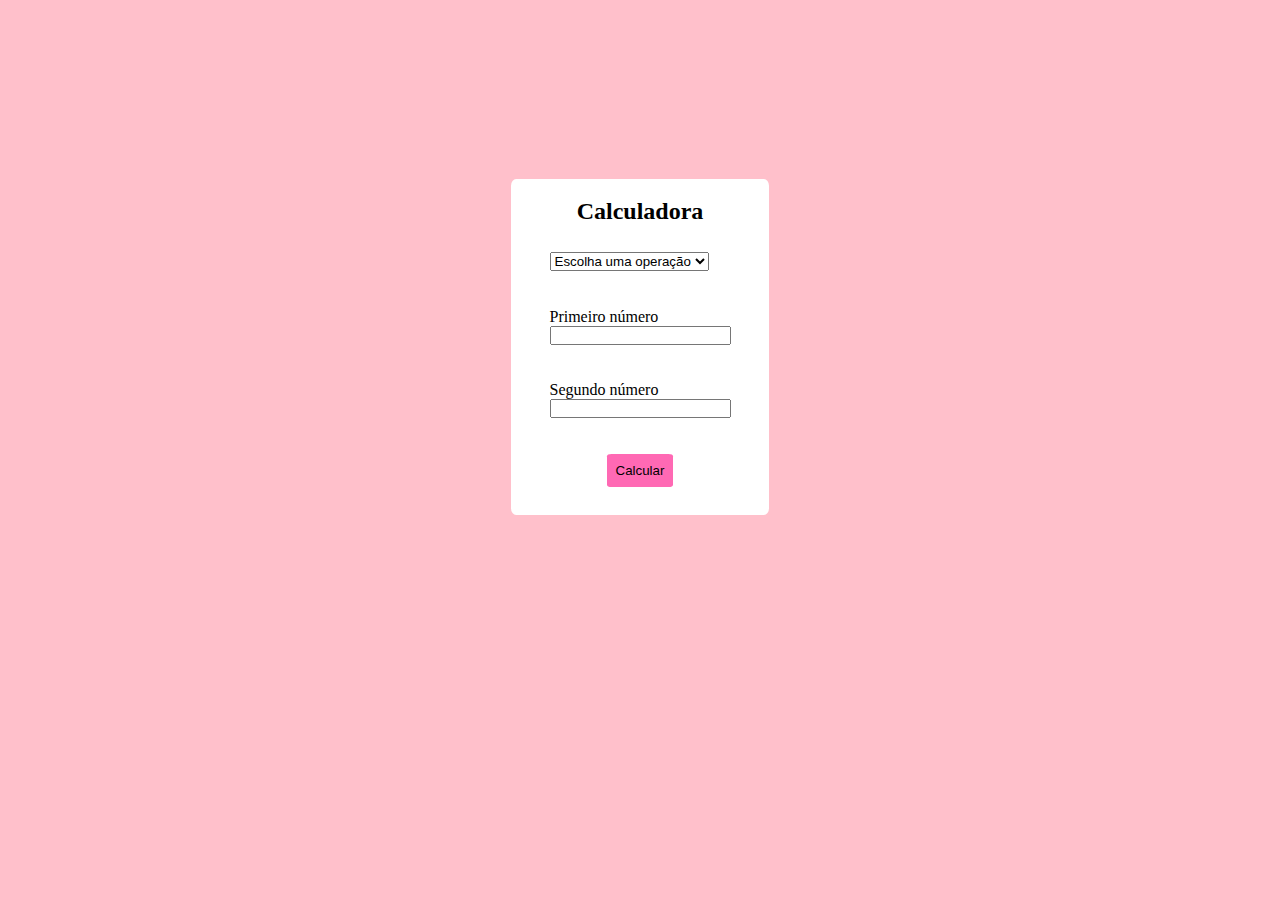
==== calculadora/index.html @ 0238d15e "Add files via upload" ====
<!DOCTYPE html>
<html lang="pt-br">
<head>
    <meta charset="UTF-8">
    <meta name="viewport" content="width=device-width, initial-scale=1.0">
    <title>Calculadora</title>
    <link rel="stylesheet" href="style.css">
    <script src="script.js"></script>
</head>
<body>
    <div id="calculadora">
        <form method="post">
            <h2 class="centralizar">Calculadora</h2>
            <br>
            <div>
                <select name="operacao" id="operacao">
                    <option selected disabled>Escolha uma operação</option>
                    <option value="adicao">+ (adição)</option>
                    <option value="subtracao">- (subtração)</option>
                    <option value="multiplicação">x (multiplicação)</option>
                    <option value="divisão">÷ (divisão)</option>
                </select>
            </div>
            <br>
            <div>
                <label for="numero1">Primeiro número</label>
                <br>
                <input type="text" id="numero1" name="numero1">
            </div>
            <br>
            <div>
                <label for="numero2">Segundo número</label>
                <br>
                <input type="text" id="numero2" name="numero2">
            </div>
            <br>
            <div class="centralizar">
                <button id="calcular" type="button" onclick="calcular()">Calcular</button>
            </div>
        </form>
    </div>
</body>
</html>
---- calculadora/style.css ----
* {
    margin: 0;
    padding: 0;
}

body {
    background-color: pink;
    display: flex;
    justify-content: center;
    margin-block: 14%;
}

#calculadora {
    background-color: white;
    padding: 1.5%;
    padding-inline: 3%;
    border-radius: 2%;
}

button {
    background-color: hotpink;
    border: 0;
    padding: 5%;
    border-radius: 7%;
}

.centralizar {
    text-align: center;
}

form div {
    margin-block: 5%;
}
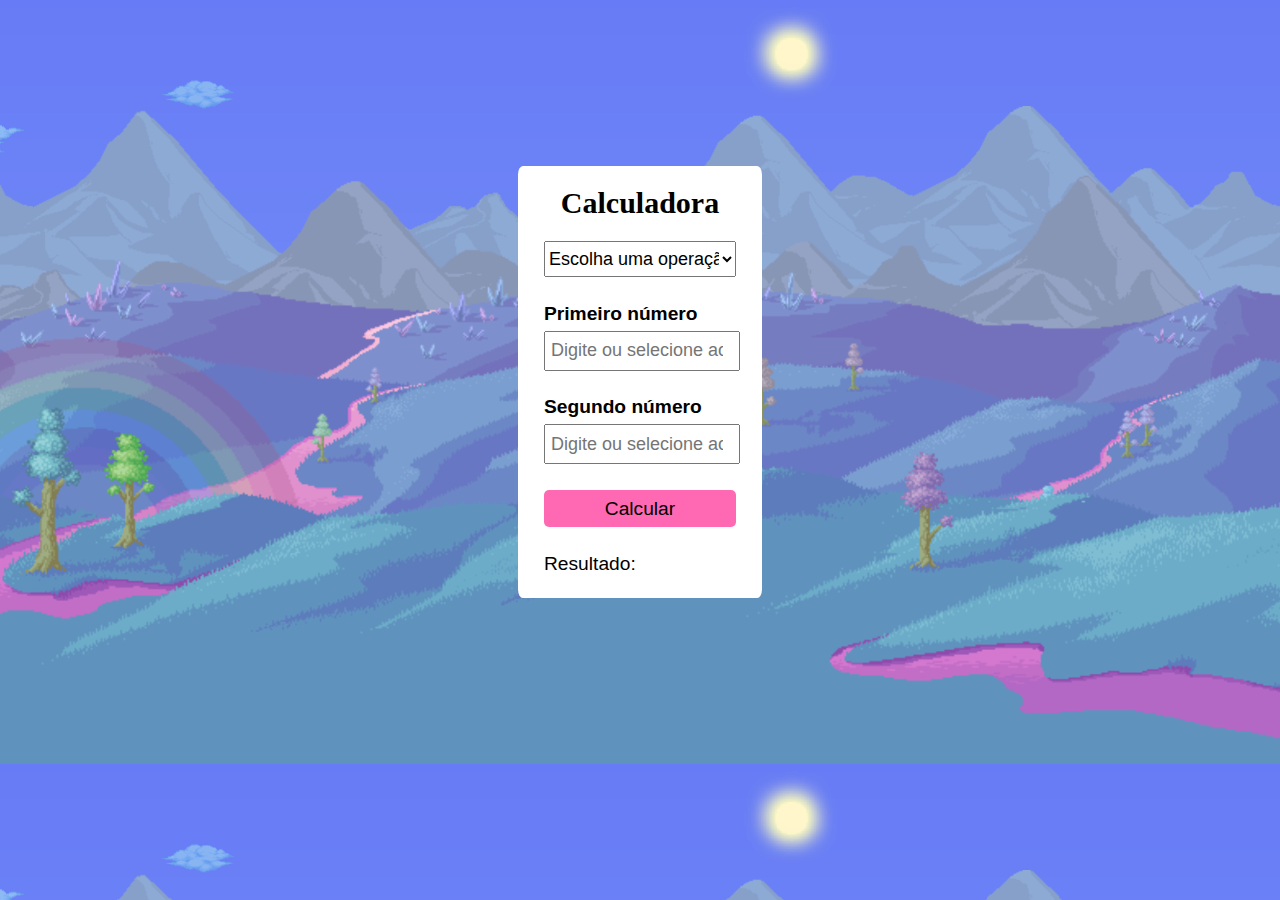
==== commit 6aedc249: "Add files via upload" ====
--- a/calculadora/index.html
+++ b/calculadora/index.html
@@ -17,25 +17,32 @@
                     <option selected disabled>Escolha uma operação</option>
                     <option value="adicao">+ (adição)</option>
                     <option value="subtracao">- (subtração)</option>
-                    <option value="multiplicação">x (multiplicação)</option>
-                    <option value="divisão">÷ (divisão)</option>
+                    <option value="multiplicacao">* (multiplicação)</option>
+                    <option value="divisao">÷ (divisão)</option>
                 </select>
             </div>
             <br>
             <div>
                 <label for="numero1">Primeiro número</label>
                 <br>
-                <input type="text" id="numero1" name="numero1">
+                <input type="number" id="numero1" name="numero1" placeholder=" Digite ou selecione ao lado">
             </div>
             <br>
             <div>
                 <label for="numero2">Segundo número</label>
                 <br>
-                <input type="text" id="numero2" name="numero2">
+                <input type="number" id="numero2" name="numero2" placeholder=" Digite ou selecione ao lado">
             </div>
             <br>
             <div class="centralizar">
-                <button id="calcular" type="button" onclick="calcular()">Calcular</button>
+                <button id="botaoCalcular" type="button" onclick="calcular()">Calcular</button>
+            </div>
+            <br>
+            <div id="resultado">
+                <p>
+                    Resultado:
+                </p>
+                <p id="mostrarResultado"></p>
             </div>
         </form>
     </div>
--- a/calculadora/style.css
+++ b/calculadora/style.css
@@ -4,24 +4,35 @@
 }
 
 body {
-    background-color: pink;
+    /*background-color: pink;*/
+    background-image: url(background.png);
+    background-size: cover;
     display: flex;
     justify-content: center;
-    margin-block: 14%;
+    margin-block: 13%;
 }
 
 #calculadora {
     background-color: white;
     padding: 1.5%;
-    padding-inline: 3%;
+    padding-inline: 2%;
     border-radius: 2%;
+    width: 15%;
 }
 
 button {
     background-color: hotpink;
     border: 0;
-    padding: 5%;
-    border-radius: 7%;
+    padding: 4%;
+    border-radius: 5px;
+    font-size: larger;
+    width: 100%;
+}
+
+button:hover{
+    color: white;
+    transition: background-color 0.5s ease, color 0.5s ease, transform 0.5s;
+    cursor: none;
 }
 
 .centralizar {
@@ -29,5 +40,42 @@
 }
 
 form div {
-    margin-block: 5%;
+    margin-block: 2%;
+}
+
+h2 {
+    font-size: 30px;
+}
+
+label {
+    font-size: larger;
+    font-family: Arial, Helvetica, sans-serif;
+    font-weight: bolder;
+}
+
+input {
+    height: 4vmin;
+    width: 100%;
+    margin-top: 3%;
+    font-size: large;
+}
+
+#operacao {
+    height: 4vmin;
+    font-size: large;
+    width: 100%;
+}
+
+#resultado {
+    display: flex;
+}
+
+#resultado p{
+    padding-right: 5%;
+    font-size: larger;
+    font-family: Arial, Helvetica, sans-serif;
+}
+
+#mostrarResultado {
+    font-weight: bolder;
 }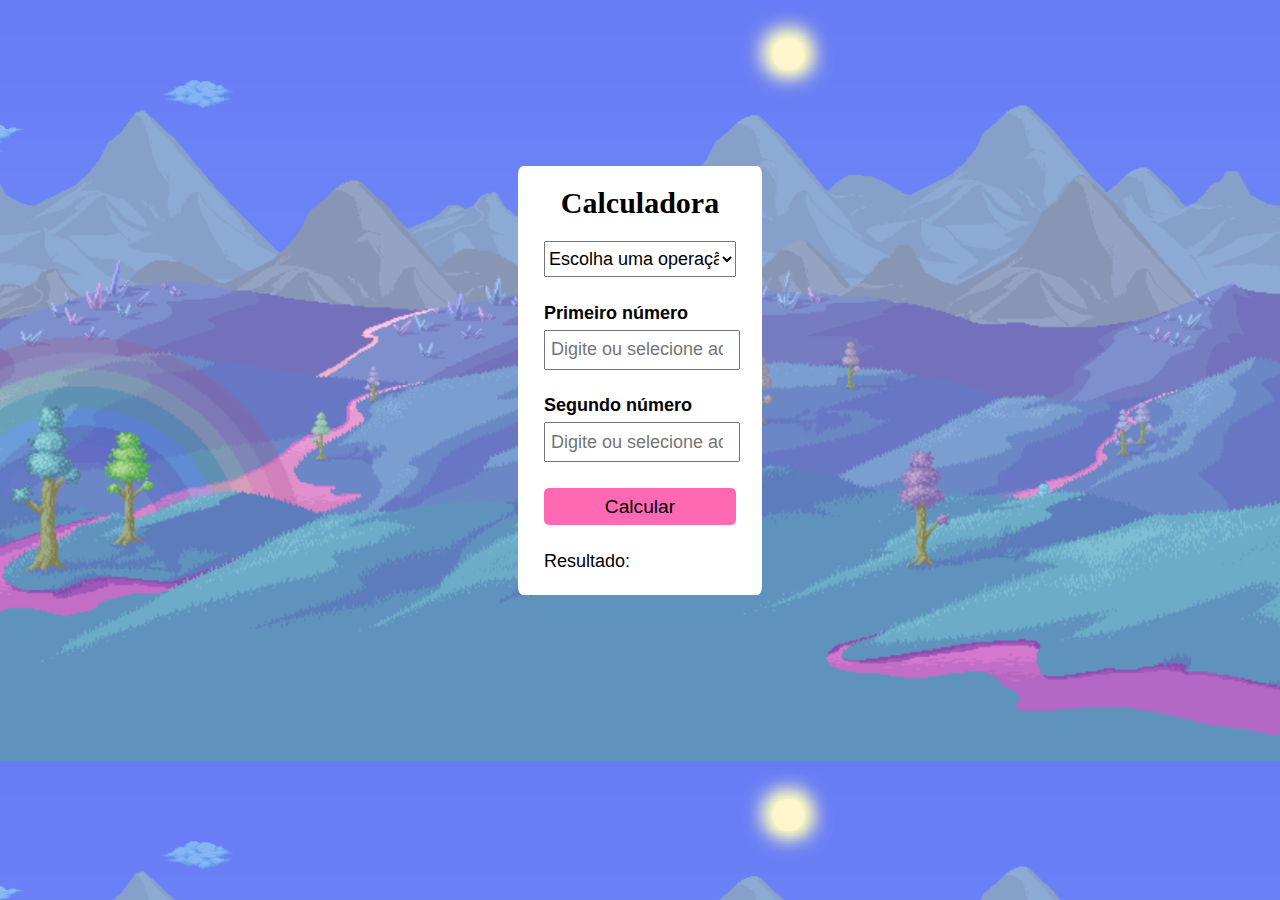
==== commit 9a283349: "Add files via upload" ====
--- a/calculadora/index.html
+++ b/calculadora/index.html
@@ -15,23 +15,23 @@
             <div>
                 <select name="operacao" id="operacao">
                     <option selected disabled>Escolha uma operação</option>
-                    <option value="adicao">+ (adição)</option>
-                    <option value="subtracao">- (subtração)</option>
-                    <option value="multiplicacao">* (multiplicação)</option>
-                    <option value="divisao">÷ (divisão)</option>
+                    <option value="adicao">(+) adição</option>
+                    <option value="subtracao">(-) subtração</option>
+                    <option value="multiplicacao">(*) multiplicação</option>
+                    <option value="divisao">(÷) divisão</option>
                 </select>
             </div>
             <br>
             <div>
                 <label for="numero1">Primeiro número</label>
                 <br>
-                <input type="number" id="numero1" name="numero1" placeholder=" Digite ou selecione ao lado">
+                <input type="number" id="numero1" name="numero1" placeholder=" Digite ou selecione ao lado →">
             </div>
             <br>
             <div>
                 <label for="numero2">Segundo número</label>
                 <br>
-                <input type="number" id="numero2" name="numero2" placeholder=" Digite ou selecione ao lado">
+                <input type="number" id="numero2" name="numero2" placeholder=" Digite ou selecione ao lado →">
             </div>
             <br>
             <div class="centralizar">
--- a/calculadora/style.css
+++ b/calculadora/style.css
@@ -4,7 +4,6 @@
 }
 
 body {
-    /*background-color: pink;*/
     background-image: url(background.png);
     background-size: cover;
     display: flex;
@@ -48,9 +47,9 @@
 }
 
 label {
-    font-size: larger;
+    font-size: large;
     font-family: Arial, Helvetica, sans-serif;
-    font-weight: bolder;
+    font-weight: bold;
 }
 
 input {
@@ -68,14 +67,13 @@
 
 #resultado {
     display: flex;
-}
-
-#resultado p{
-    padding-right: 5%;
-    font-size: larger;
+    font-size: large;
     font-family: Arial, Helvetica, sans-serif;
+    align-items: center;
 }
 
 #mostrarResultado {
-    font-weight: bolder;
+    font-weight: bold;
+    margin-left: 5%;
+    font-size: larger;
 }